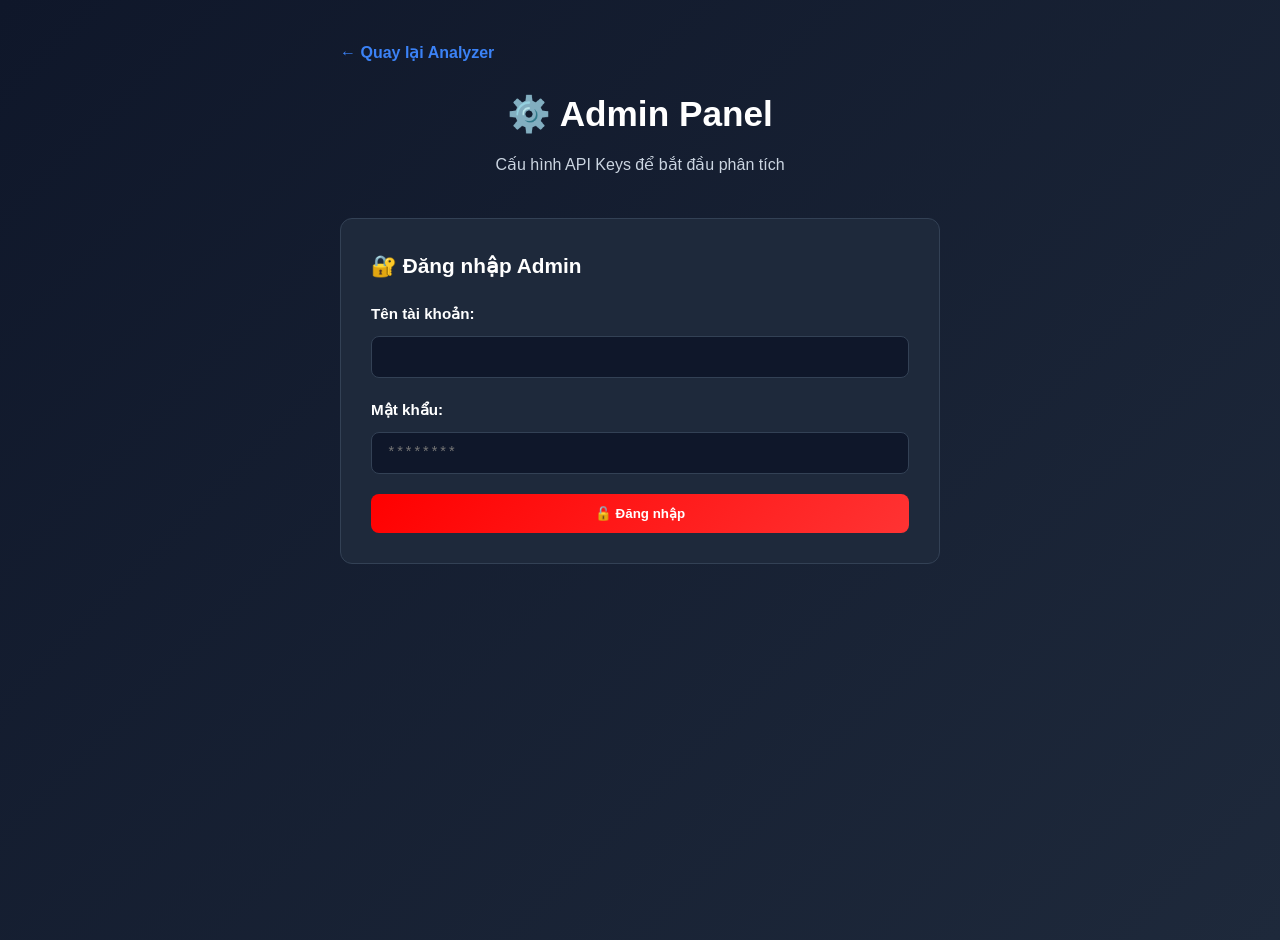
==== admin.html @ 12e97fdf "Add files via upload" ====
<!DOCTYPE html>
<html lang="vi">
<head>
    <meta charset="UTF-8">
    <meta name="viewport" content="width=device-width, initial-scale=1.0">
    <title>⚙️ Admin Panel - API Configuration</title>
    <link rel="stylesheet" href="styles.css">
    <style>
        .admin-page { min-height: 100vh; }
        .admin-container { max-width: 600px; margin: 40px auto; }
        .admin-header { text-align: center; margin-bottom: 40px; }
        .admin-header h1 { font-size: 2.2rem; margin-bottom: 10px; }
        .admin-section { 
            background: var(--primary-light);
            border: 1px solid var(--border-color);
            border-radius: 12px;
            padding: 30px;
            margin-bottom: 20px;
        }
        .admin-title { font-size: 1.3rem; font-weight: 700; margin-bottom: 20px; }
        .form-group {
            margin-bottom: 20px;
            display: flex;
            flex-direction: column;
            gap: 10px;
        }
        .form-label {
            font-weight: 600;
            color: var(--text-primary);
            font-size: 0.95rem;
        }
        .form-input {
            background: var(--primary-dark);
            border: 1px solid var(--border-color);
            border-radius: 8px;
            padding: 12px 15px;
            color: var(--text-primary);
            font-family: 'Monaco', monospace;
            font-size: 0.9rem;
            transition: all var(--transition);
        }
        .form-input:focus {
            outline: none;
            border-color: var(--yt-red);
            box-shadow: 0 0 0 3px rgba(255, 0, 0, 0.1);
        }
        .form-hint {
            font-size: 0.85rem;
            color: var(--text-muted);
            margin-top: 5px;
        }
        .form-link {
            color: #3b82f6;
            text-decoration: none;
        }
        .form-link:hover { text-decoration: underline; }
        
        .checkbox-group {
            display: flex;
            align-items: center;
            gap: 10px;
        }
        .checkbox-group input {
            width: 18px;
            height: 18px;
            cursor: pointer;
            accent-color: var(--yt-red);
        }
        .checkbox-group label {
            cursor: pointer;
            margin: 0;
        }

        .button-group {
            display: flex;
            gap: 10px;
            flex-wrap: wrap;
        }
        
        .btn-save {
            background: linear-gradient(135deg, var(--yt-red), #ff3333);
            color: white;
            padding: 12px 24px;
            border: none;
            border-radius: 8px;
            font-weight: 600;
            cursor: pointer;
            transition: all var(--transition);
            flex: 1;
            min-width: 120px;
        }
        .btn-save:hover {
            transform: translateY(-2px);
            box-shadow: 0 8px 16px rgba(255, 0, 0, 0.3);
        }

        .btn-test {
            background: var(--primary-dark);
            color: var(--text-primary);
            border: 1px solid var(--border-color);
            padding: 12px 24px;
            border-radius: 8px;
            font-weight: 600;
            cursor: pointer;
            transition: all var(--transition);
        }
        .btn-test:hover {
            border-color: var(--yt-red);
            color: var(--yt-red);
        }

        .status-message {
            padding: 12px 16px;
            border-radius: 8px;
            margin-bottom: 20px;
            display: none;
            align-items: center;
            gap: 10px;
        }
        .status-message.show { display: flex; }
        .status-message.success {
            background: rgba(16, 185, 129, 0.1);
            border: 1px solid var(--success-color);
            color: var(--success-color);
        }
        .status-message.error {
            background: rgba(239, 68, 68, 0.1);
            border: 1px solid #ef4444;
            color: #fca5a5;
        }

        .info-box {
            background: rgba(16, 185, 129, 0.1);
            border: 1px solid var(--success-color);
            border-radius: 8px;
            padding: 15px;
            margin-bottom: 20px;
            color: var(--text-secondary);
            font-size: 0.9rem;
            line-height: 1.6;
        }

        .back-link {
            display: inline-block;
            margin-bottom: 20px;
            color: #3b82f6;
            text-decoration: none;
            font-weight: 600;
        }
        .back-link:hover { text-decoration: underline; }

        .footer-text {
            text-align: center;
            color: var(--text-muted);
            font-size: 0.9rem;
            margin-top: 30px;
            padding-top: 20px;
            border-top: 1px solid var(--border-color);
        }
    </style>
</head>
<body class="admin-page">
    <div class="admin-container">
        <a href="index.html" class="back-link">← Quay lại Analyzer</a>

        <div class="admin-header">
            <h1>⚙️ Admin Panel</h1>
            <p style="color: var(--text-secondary);">Cấu hình API Keys để bắt đầu phân tích</p>
        </div>

        <!-- Status Message -->
        <div id="status-message" class="status-message"></div>

        <div id="login-container" class="admin-section">
            <div class="admin-title">🔐 Đăng nhập Admin</div>
            <div class="form-group">
                <label class="form-label">Tên tài khoản:</label>
                <input type="text" id="admin-username" class="form-input" placeholder="">
            </div>
            <div class="form-group">
                <label class="form-label">Mật khẩu:</label>
                <input type="password" id="admin-password" class="form-input" placeholder="********">
            </div>
            <div class="button-group">
                <button class="btn-save" onclick="handleLogin()">🔓 Đăng nhập</button>
            </div>
            <!-- <div class="form-hint" style="color: var(--text-muted); margin-top: 10px;">
                Tài khoản: <strong>admin</strong> • Mật khẩu: <strong>huuhails22082002</strong>
            </div> -->
        </div>

        <div id="admin-content" class="hidden">
        <!-- YouTube API Section -->
        <div class="admin-section">
            <div class="admin-title">▶ YouTube API</div>
            <div class="info-box">
                ✓ Cần YouTube Data API v3 từ Google Cloud Console<br>
                ✓ Hỗ trợ: Channel info, subscribers, videos, views
            </div>
            <div class="form-group">
                <label class="form-label">YouTube API Key:</label>
                <input type="password" id="yt-key" class="form-input" placeholder="AIzaSy...">
                <div class="form-hint">
                    Lấy từ: <a href="https://console.cloud.google.com" target="_blank" class="form-link">Google Cloud Console</a>
                </div>
            </div>
        </div>

        <!-- RapidAPI Section -->
        <div class="admin-section">
            <div class="admin-title">🔌 RapidAPI Key</div>
            <div class="info-box">
                ✓ Dùng cho TikTok và Instagram API<br>
                ✓ Hỗ trợ: User info, followers, videos, stats<br>
                ✓ Có free tier để test
            </div>
            <div class="form-group">
                <label class="form-label">RapidAPI Key:</label>
                <input type="password" id="rapidapi-key" class="form-input" placeholder="d2929a6eff...">
                <div class="form-hint">
                    Lấy từ: <a href="https://rapidapi.com" target="_blank" class="form-link">RapidAPI.com</a>
                </div>
            </div>

            <div class="form-group">
                <label class="form-label">RapidAPI Key (TikTok riêng):</label>
                <input type="password" id="rapidapi-tiktok-key" class="form-input" placeholder="d2929a6eff...">
                <div class="form-hint">Dùng riêng cho các endpoint TikTok (nếu khác)</div>
            </div>

            <div class="form-group">
                <label class="form-label">RapidAPI Key (Instagram riêng):</label>
                <input type="password" id="rapidapi-instagram-key" class="form-input" placeholder="d2929a6eff...">
                <div class="form-hint">Dùng riêng cho các endpoint Instagram (nếu khác)</div>
            </div>
        </div>

        <!-- Additional APIs Section -->
        <div class="admin-section">
            <div class="admin-title">🚀 API khác (Sắp cập nhật)</div>
            <div class="info-box">
                <strong>Twitch:</strong> Client ID + OAuth Token<br>
                <strong>Pinterest:</strong> Business Account + API Key<br>
                <strong>LinkedIn:</strong> Developer App + Access Token<br>
                <strong>Facebook:</strong> Graph API Token<br>
                <strong>Twitter/X:</strong> API Key + Bearers Token
            </div>
        </div>

        <!-- Settings Section -->
        <div class="admin-section">
            <div class="admin-title">⚙️ Cài đặt</div>
            <div class="form-group">
                <div class="checkbox-group">
                    <input type="checkbox" id="show-keys" class="checkbox-input">
                    <label for="show-keys">Hiển thị API Keys</label>
                </div>
            </div>
        </div>

        <!-- Actions -->
        <div class="admin-section">
            <div class="button-group">
                <button class="btn-save" onclick="saveConfig()">💾 Lưu cấu hình</button>
                <button class="btn-test" onclick="testAPIs()">🧪 Test API</button>
            </div>
        </div>

        <!-- Info -->
        <div class="info-box" style="margin-top: 30px;">
            <strong>💡 Thông tin:</strong><br>
            • API Keys được lưu cục bộ trong browser (localStorage)<br>
            • Không được gửi tới server hoặc chia sẻ<br>
            • Chỉ dùng cho authorization với các service<br>
            • Xóa: Mở DevTools (F12) → Console → localStorage.clear()
        </div>

        <div class="footer-text">
            © 2024 Social Media Analyzer • Secure Admin Panel
        </div>
        </div>
    </div>

    <script src="admin.js"></script>
</body>
</html>
---- styles.css ----
/* ============ ROOT & GENERAL ============ */
:root {
    --primary-dark: #0f172a;
    --primary-light: #1e293b;
    --text-primary: #ffffff;
    --text-secondary: #cbd5e1;
    --text-muted: #94a3b8;
    --border-color: #334155;
    --success-color: #10b981;
    --warning-color: #f59e0b;
    
    /* Platform Colors */
    --yt-red: #ff0000;
    --yt-red-light: #ffe0e0;
    --tiktok-black: #010101;
    --tiktok-pink: #ee1d52;
    --ig-purple: #833ab4;
    --ig-pink: #e1306c;
    --ig-light: #fdf0ff;
    --twitch-purple: #6441a5;
    --pinterest-red: #e60023;
    --linkedin-blue: #0a66c2;
    --facebook-blue: #1877f2;
    --twitter-black: #000000;
    
    --transition: 0.3s ease;
}

* {
    margin: 0;
    padding: 0;
    box-sizing: border-box;
}

html {
    scroll-behavior: smooth;
}

body {
    font-family: -apple-system, BlinkMacSystemFont, 'Segoe UI', 'Roboto', 'Oxygen', 'Ubuntu', 'Cantarell', sans-serif;
    background: linear-gradient(135deg, var(--primary-dark) 0%, var(--primary-light) 100%);
    color: var(--text-primary);
    line-height: 1.6;
    min-height: 100vh;
}

/* ============ CONTAINER ============ */
.container {
    max-width: 1200px;
    margin: 0 auto;
    padding: 0 20px;
}

/* ============ HEADER ============ */
.header {
    background: linear-gradient(135deg, rgba(255, 0, 0, 0.1) 0%, rgba(238, 29, 82, 0.1) 50%, rgba(131, 58, 180, 0.1) 100%);
    backdrop-filter: blur(10px);
    border-bottom: 1px solid var(--border-color);
    padding: 40px 20px;
    margin-bottom: 40px;
    border-radius: 16px;
    margin-top: 20px;
}

.header-content {
    text-align: center;
}

.logo {
    font-size: 2.5rem;
    font-weight: 700;
    margin-bottom: 10px;
    background: linear-gradient(135deg, #ff0000, #ee1d52, #833ab4);
    -webkit-background-clip: text;
    -webkit-text-fill-color: transparent;
    background-clip: text;
}

.subtitle {
    font-size: 1.1rem;
    color: var(--text-secondary);
    font-weight: 400;
}

/* ============ MAIN ============ */
.main {
    padding: 20px 0;
}

/* ============ INPUT SECTION ============ */
.input-section {
    background: var(--primary-light);
    border: 1px solid var(--border-color);
    border-radius: 12px;
    padding: 30px;
    margin-bottom: 30px;
    box-shadow: 0 8px 32px rgba(0, 0, 0, 0.2);
}

.input-container {
    display: flex;
    flex-direction: column;
    gap: 15px;
}

.input-label {
    display: block;
    font-size: 1.1rem;
    font-weight: 600;
    color: var(--text-primary);
    margin-bottom: 8px;
}

.links-input {
    background: var(--primary-dark);
    border: 2px solid var(--border-color);
    border-radius: 8px;
    padding: 15px;
    color: var(--text-primary);
    font-family: 'Monaco', 'Menlo', monospace;
    font-size: 0.95rem;
    resize: vertical;
    transition: all var(--transition);
}

.links-input:focus {
    outline: none;
    border-color: var(--yt-red);
    box-shadow: 0 0 0 3px rgba(255, 0, 0, 0.1);
}

.links-input::placeholder {
    color: var(--text-muted);
}

/* ============ BUTTONS ============ */
.input-actions {
    display: flex;
    gap: 12px;
    flex-wrap: wrap;
}

.btn {
    padding: 12px 24px;
    border: none;
    border-radius: 8px;
    font-size: 1rem;
    font-weight: 600;
    cursor: pointer;
    transition: all var(--transition);
    text-transform: none;
    font-family: inherit;
}

.btn-primary {
    background: linear-gradient(135deg, var(--yt-red), #ff3333);
    color: white;
    flex: 1;
    min-width: 150px;
}

.btn-primary:hover {
    transform: translateY(-2px);
    box-shadow: 0 8px 16px rgba(255, 0, 0, 0.3);
}

.btn-primary:active {
    transform: translateY(0);
}

.btn-secondary {
    background: var(--primary-dark);
    color: var(--text-primary);
    border: 1px solid var(--border-color);
}

.btn-secondary:hover {
    background: var(--border-color);
}

.btn-demo {
    background: linear-gradient(135deg, var(--ig-purple), var(--tiktok-pink));
    color: white;
}

.btn-demo:hover {
    transform: translateY(-2px);
    box-shadow: 0 8px 16px rgba(238, 29, 82, 0.3);
}

.btn-small {
    padding: 8px 16px;
    font-size: 0.9rem;
    min-width: auto;
}

/* ============ STATUS BAR ============ */
.status-bar {
    min-height: 40px;
    padding: 12px 16px;
    border-radius: 8px;
    margin-bottom: 20px;
    display: none;
    align-items: center;
    gap: 10px;
    font-weight: 500;
}

.status-bar.active {
    display: flex;
}

.status-bar.loading {
    background: rgba(59, 130, 246, 0.1);
    border: 1px solid var(--text-secondary);
    color: var(--text-secondary);
}

.status-bar.success {
    background: rgba(16, 185, 129, 0.1);
    border: 1px solid var(--success-color);
    color: var(--success-color);
}

.status-bar.error {
    background: rgba(239, 68, 68, 0.1);
    border: 1px solid #ef4444;
    color: #fca5a5;
}

/* ============ RESULTS SECTION ============ */
.results-section {
    margin-bottom: 40px;
}

.results-container {
    display: grid;
    gap: 20px;
}

.empty-state {
    text-align: center;
    padding: 60px 20px;
    color: var(--text-muted);
    font-size: 1.1rem;
}

/* ============ RESULT CARD ============ */
.result-card {
    background: var(--primary-light);
    border-radius: 12px;
    overflow: hidden;
    box-shadow: 0 8px 32px rgba(0, 0, 0, 0.2);
    animation: slideIn 0.5s ease forwards;
    border-left: 5px solid var(--border-color);
}

@keyframes slideIn {
    from {
        opacity: 0;
        transform: translateY(20px);
    }
    to {
        opacity: 1;
        transform: translateY(0);
    }
}

/* Platform-specific borders */
.result-card.youtube { border-left-color: var(--yt-red); }
.result-card.tiktok { border-left-color: var(--tiktok-pink); }
.result-card.instagram { border-left-color: var(--ig-pink); }
.result-card.twitch { border-left-color: var(--twitch-purple); }
.result-card.pinterest { border-left-color: var(--pinterest-red); }
.result-card.linkedin { border-left-color: var(--linkedin-blue); }
.result-card.facebook { border-left-color: var(--facebook-blue); }
.result-card.twitter { border-left-color: var(--twitter-black); }

/* ============ CARD HEADER ============ */
.card-header {
    padding: 20px;
    border-bottom: 1px solid var(--border-color);
    display: flex;
    justify-content: space-between;
    align-items: center;
    flex-wrap: wrap;
    gap: 15px;
}

.card-header.youtube { background: rgba(255, 0, 0, 0.05); }
.card-header.tiktok { background: rgba(238, 29, 82, 0.05); }
.card-header.instagram { background: rgba(131, 58, 180, 0.05); }
.card-header.twitch { background: rgba(100, 65, 165, 0.05); }
.card-header.pinterest { background: rgba(230, 0, 35, 0.05); }
.card-header.linkedin { background: rgba(10, 102, 194, 0.05); }
.card-header.facebook { background: rgba(24, 119, 242, 0.05); }
.card-header.twitter { background: rgba(0, 0, 0, 0.05); }

.channel-info {
    display: flex;
    align-items: center;
    gap: 15px;
    flex: 1;
    min-width: 200px;
}

.platform-badge {
    display: inline-block;
    padding: 8px 16px;
    border-radius: 20px;
    font-size: 0.9rem;
    font-weight: 600;
    white-space: nowrap;
}

.platform-badge.youtube { background: rgba(255, 0, 0, 0.2); color: var(--yt-red); }
.platform-badge.tiktok { background: rgba(238, 29, 82, 0.2); color: var(--tiktok-pink); }
.platform-badge.instagram { background: rgba(131, 58, 180, 0.2); color: var(--ig-pink); }
.platform-badge.twitch { background: rgba(100, 65, 165, 0.2); color: var(--twitch-purple); }

.channel-details {
    flex: 1;
}

.channel-name {
    font-size: 1.3rem;
    font-weight: 700;
    margin-bottom: 5px;
}

.channel-handle {
    color: var(--text-muted);
    font-size: 0.95rem;
}

.channel-link {
    color: #3b82f6;
    text-decoration: none;
    margin-left: 10px;
    transition: color var(--transition);
}

.channel-link:hover {
    color: #60a5fa;
    text-decoration: underline;
}

/* ============ STATS GRID ============ */
.stats-grid {
    display: grid;
    grid-template-columns: repeat(auto-fit, minmax(120px, 1fr));
    gap: 1px;
    padding: 20px;
    background: var(--border-color);
    border-radius: 0 0 12px 12px;
}

.stat-item {
    background: var(--primary-light);
    padding: 15px;
    text-align: center;
}

.stat-label {
    color: var(--text-muted);
    font-size: 0.85rem;
    text-transform: uppercase;
    letter-spacing: 0.5px;
    margin-bottom: 8px;
}

.stat-value {
    font-size: 1.5rem;
    font-weight: 700;
    color: var(--text-primary);
}

/* ============ VIDEOS TABLE ============ */
.videos-section {
    padding: 20px;
    border-top: 1px solid var(--border-color);
}

.videos-title {
    font-size: 1.1rem;
    font-weight: 600;
    margin-bottom: 15px;
}

.videos-table {
    width: 100%;
    border-collapse: collapse;
    font-size: 0.9rem;
}

.videos-table th {
    background: var(--primary-dark);
    color: var(--text-primary);
    padding: 12px;
    text-align: left;
    font-weight: 600;
    border-bottom: 2px solid var(--border-color);
}

.videos-table td {
    padding: 12px;
    border-bottom: 1px solid var(--border-color);
}

.videos-table tr:hover {
    background: rgba(255, 255, 255, 0.02);
}

.video-title {
    color: var(--text-primary);
    word-break: break-word;
}

.video-link {
    color: #3b82f6;
    text-decoration: none;
    transition: color var(--transition);
}

.video-link:hover {
    color: #60a5fa;
}

.stat-value.number {
    color: #3b82f6;
    font-family: 'Monaco', monospace;
}

/* ============ PLATFORMS SECTION ============ */
.platforms-section {
    margin: 60px 0 40px;
}

.section-title {
    font-size: 1.8rem;
    font-weight: 700;
    margin-bottom: 30px;
    padding-bottom: 15px;
    border-bottom: 2px solid var(--border-color);
}

.platforms-grid {
    display: grid;
    grid-template-columns: repeat(auto-fit, minmax(180px, 1fr));
    gap: 20px;
}

.platform-card {
    background: var(--primary-light);
    border: 2px solid var(--border-color);
    border-radius: 12px;
    padding: 25px;
    text-align: center;
    transition: all var(--transition);
    cursor: pointer;
}

.platform-card:hover {
    transform: translateY(-8px);
    border-color: currentColor;
}

.platform-icon {
    font-size: 3rem;
    margin-bottom: 15px;
}

.platform-card h3 {
    font-size: 1.2rem;
    font-weight: 700;
    margin-bottom: 10px;
}

.platform-card small {
    color: var(--text-muted);
    display: block;
    font-size: 0.85rem;
}

.status-active {
    color: var(--success-color);
    font-weight: 600;
    margin: 8px 0;
}

.status-pending {
    color: var(--warning-color);
    font-weight: 600;
    margin: 8px 0;
}

/* Platform-specific styles */
.platform-youtube { border-color: var(--yt-red); }
.platform-youtube:hover { border-color: var(--yt-red); color: var(--yt-red); }

.platform-tiktok { border-color: var(--tiktok-pink); }
.platform-tiktok:hover { border-color: var(--tiktok-pink); color: var(--tiktok-pink); }

.platform-instagram { border-color: var(--ig-pink); }
.platform-instagram:hover { border-color: var(--ig-pink); color: var(--ig-pink); }

.platform-twitch { border-color: var(--twitch-purple); }
.platform-twitch:hover { border-color: var(--twitch-purple); color: var(--twitch-purple); }

.platform-pinterest { border-color: var(--pinterest-red); }
.platform-pinterest:hover { border-color: var(--pinterest-red); color: var(--pinterest-red); }

.platform-linkedin { border-color: var(--linkedin-blue); }
.platform-linkedin:hover { border-color: var(--linkedin-blue); color: var(--linkedin-blue); }

.platform-facebook { border-color: var(--facebook-blue); }
.platform-facebook:hover { border-color: var(--facebook-blue); color: var(--facebook-blue); }

.platform-twitter { border-color: var(--twitter-black); }
.platform-twitter:hover { border-color: var(--twitter-black); color: var(--twitter-black); }

/* ============ ADMIN NOTICE ============ */
.admin-notice {
    background: rgba(16, 185, 129, 0.1);
    border: 1px solid var(--success-color);
    border-radius: 8px;
    padding: 12px 16px;
    margin-bottom: 20px;
    display: flex;
    align-items: center;
    gap: 10px;
    font-size: 0.95rem;
    color: var(--text-primary);
}

.admin-link {
    color: var(--success-color);
    text-decoration: none;
    font-weight: 600;
    transition: color var(--transition);
}

.admin-link:hover {
    color: #34d399;
    text-decoration: underline;
}

/* ============ HISTORY SECTION ============ */
.history-section {
    margin: 40px 0;
}

.history-header {
    display: flex;
    justify-content: space-between;
    align-items: center;
    margin-bottom: 20px;
    flex-wrap: wrap;
    gap: 10px;
}

.history-container {
    display: flex;
    flex-direction: column;
    gap: 12px;
}

.history-empty {
    text-align: center;
    color: var(--text-muted);
    padding: 30px;
}

.history-item {
    background: var(--primary-light);
    border: 1px solid var(--border-color);
    border-radius: 8px;
    padding: 15px;
    display: flex;
    justify-content: space-between;
    align-items: flex-start;
    gap: 15px;
    transition: all var(--transition);
}

.history-item:hover {
    border-color: var(--yt-red);
    background: rgba(255, 0, 0, 0.02);
}

.history-info {
    flex: 1;
    display: flex;
    flex-direction: column;
    gap: 8px;
}

.history-time {
    font-weight: 600;
    color: var(--text-primary);
    font-size: 0.95rem;
}

.history-stats {
    color: var(--text-secondary);
    font-size: 0.9rem;
}

.history-results {
    display: flex;
    flex-wrap: wrap;
    gap: 8px;
    margin-top: 8px;
}

.history-tag {
    display: inline-block;
    padding: 4px 10px;
    border-radius: 12px;
    font-size: 0.8rem;
    font-weight: 500;
    background: var(--primary-dark);
    color: var(--text-secondary);
}

.history-tag.youtube { 
    background: rgba(255, 0, 0, 0.15); 
    color: var(--yt-red);
}

.history-tag.tiktok { 
    background: rgba(238, 29, 82, 0.15); 
    color: var(--tiktok-pink);
}

.history-tag.instagram { 
    background: rgba(131, 58, 180, 0.15); 
    color: var(--ig-pink);
}

.hidden {
    display: none !important;
}

.visible {
    display: block !important;
}

.history-delete-btn {
    background: transparent;
    border: 1px solid var(--border-color);
    color: var(--text-muted);
    width: 28px;
    height: 28px;
    border-radius: 4px;
    cursor: pointer;
    transition: all var(--transition);
    font-size: 1rem;
    display: flex;
    align-items: center;
    justify-content: center;
}

.history-delete-btn:hover {
    background: rgba(239, 68, 68, 0.1);
    border-color: #ef4444;
    color: #fca5a5;
}

.btn-danger {
    background: rgba(239, 68, 68, 0.1);
    color: #fca5a5;
    border: 1px solid #ef4444;
}

.btn-danger:hover {
    background: rgba(239, 68, 68, 0.2);
}

/* ============ FOOTER ============ */
.footer {
    text-align: center;
    padding: 30px 20px;
    color: var(--text-muted);
    border-top: 1px solid var(--border-color);
    margin-top: 60px;
}

/* ============ RESPONSIVE ============ */
@media (max-width: 768px) {
    .logo {
        font-size: 2rem;
    }

    .header {
        padding: 30px 15px;
        margin-bottom: 25px;
    }

    .input-actions {
        flex-direction: column;
    }

    .btn-primary {
        flex: none;
    }

    .card-header {
        flex-direction: column;
        align-items: flex-start;
    }

    .channel-info {
        width: 100%;
    }

    .stats-grid {
        grid-template-columns: repeat(2, 1fr);
    }

    .videos-table {
        font-size: 0.8rem;
    }

    .videos-table th,
    .videos-table td {
        padding: 8px;
    }

    .platforms-grid {
        grid-template-columns: repeat(auto-fit, minmax(150px, 1fr));
    }

    .config-container {
        grid-template-columns: 1fr;
    }

    .section-title {
        font-size: 1.5rem;
    }
}

/* ============ LOADER ============ */
.loader {
    display: inline-block;
    width: 16px;
    height: 16px;
    border: 2px solid var(--border-color);
    border-radius: 50%;
    border-top-color: var(--yt-red);
    animation: spin 0.8s linear infinite;
}

@keyframes spin {
    to { transform: rotate(360deg); }
}

/* ============ HIDE/SHOW ============ */
.hidden {
    display: none !important;
}

.visible {
    display: block !important;
}
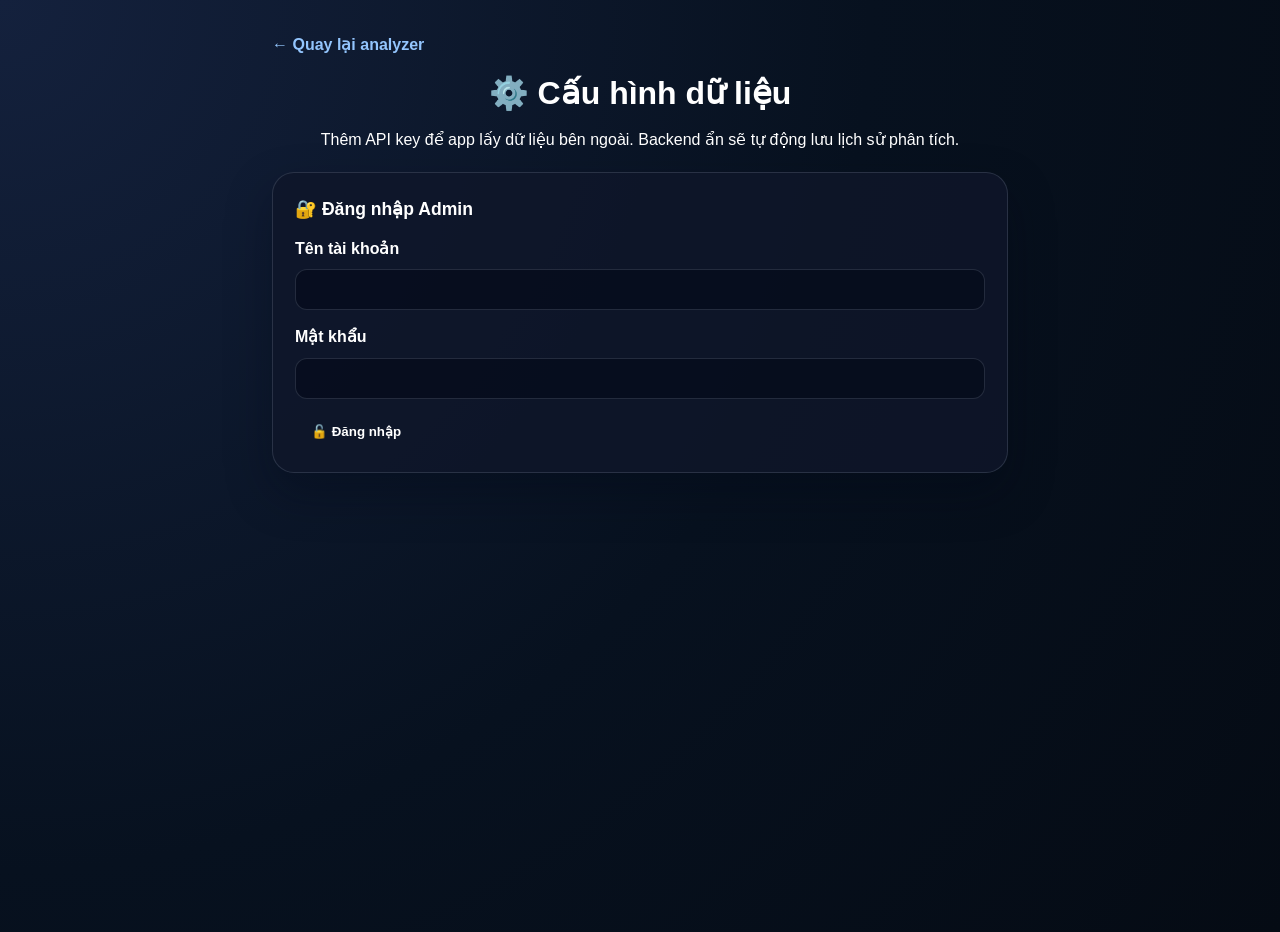
==== commit 12f2eddf: "Update admin.html" ====
--- a/admin.html
+++ b/admin.html
@@ -3,281 +3,115 @@
 <head>
     <meta charset="UTF-8">
     <meta name="viewport" content="width=device-width, initial-scale=1.0">
-    <title>⚙️ Admin Panel - API Configuration</title>
+    <title>Admin Panel - Social Intelligence Hub</title>
     <link rel="stylesheet" href="styles.css">
     <style>
+        body { background: radial-gradient(circle at top left, #14213d 0%, #07111f 55%, #050b14 100%); }
         .admin-page { min-height: 100vh; }
-        .admin-container { max-width: 600px; margin: 40px auto; }
-        .admin-header { text-align: center; margin-bottom: 40px; }
-        .admin-header h1 { font-size: 2.2rem; margin-bottom: 10px; }
-        .admin-section { 
-            background: var(--primary-light);
-            border: 1px solid var(--border-color);
-            border-radius: 12px;
-            padding: 30px;
-            margin-bottom: 20px;
-        }
-        .admin-title { font-size: 1.3rem; font-weight: 700; margin-bottom: 20px; }
-        .form-group {
-            margin-bottom: 20px;
-            display: flex;
-            flex-direction: column;
-            gap: 10px;
-        }
-        .form-label {
-            font-weight: 600;
-            color: var(--text-primary);
-            font-size: 0.95rem;
-        }
-        .form-input {
-            background: var(--primary-dark);
-            border: 1px solid var(--border-color);
-            border-radius: 8px;
-            padding: 12px 15px;
-            color: var(--text-primary);
-            font-family: 'Monaco', monospace;
-            font-size: 0.9rem;
-            transition: all var(--transition);
-        }
-        .form-input:focus {
-            outline: none;
-            border-color: var(--yt-red);
-            box-shadow: 0 0 0 3px rgba(255, 0, 0, 0.1);
-        }
-        .form-hint {
-            font-size: 0.85rem;
-            color: var(--text-muted);
-            margin-top: 5px;
-        }
-        .form-link {
-            color: #3b82f6;
-            text-decoration: none;
-        }
+        .admin-container { max-width: 760px; margin: 32px auto; padding: 0 12px 36px; }
+        .admin-card { background: rgba(15, 23, 42, 0.82); border: 1px solid rgba(148, 163, 184, 0.2); border-radius: 22px; padding: 22px; margin-bottom: 16px; box-shadow: 0 20px 45px rgba(2, 8, 23, 0.35); }
+        .admin-header { text-align: center; margin-bottom: 20px; }
+        .admin-header h1 { font-size: 2rem; margin-bottom: 8px; }
+        .admin-title { font-size: 1.1rem; font-weight: 700; margin-bottom: 12px; }
+        .form-group { margin-bottom: 14px; display: flex; flex-direction: column; gap: 8px; }
+        .form-label { font-weight: 600; color: var(--text); }
+        .form-input { background: rgba(2, 8, 23, 0.55); border: 1px solid rgba(148, 163, 184, 0.2); border-radius: 12px; padding: 12px 14px; color: var(--text); font-family: Consolas, monospace; }
+        .form-input:focus { outline: 2px solid rgba(96, 165, 250, 0.28); border-color: rgba(96, 165, 250, 0.45); }
+        .form-hint { color: var(--muted); font-size: 0.9rem; }
+        .form-link { color: #93c5fd; text-decoration: none; }
         .form-link:hover { text-decoration: underline; }
-        
-        .checkbox-group {
-            display: flex;
-            align-items: center;
-            gap: 10px;
-        }
-        .checkbox-group input {
-            width: 18px;
-            height: 18px;
-            cursor: pointer;
-            accent-color: var(--yt-red);
-        }
-        .checkbox-group label {
-            cursor: pointer;
-            margin: 0;
-        }
-
-        .button-group {
-            display: flex;
-            gap: 10px;
-            flex-wrap: wrap;
-        }
-        
-        .btn-save {
-            background: linear-gradient(135deg, var(--yt-red), #ff3333);
-            color: white;
-            padding: 12px 24px;
-            border: none;
-            border-radius: 8px;
-            font-weight: 600;
-            cursor: pointer;
-            transition: all var(--transition);
-            flex: 1;
-            min-width: 120px;
-        }
-        .btn-save:hover {
-            transform: translateY(-2px);
-            box-shadow: 0 8px 16px rgba(255, 0, 0, 0.3);
-        }
-
-        .btn-test {
-            background: var(--primary-dark);
-            color: var(--text-primary);
-            border: 1px solid var(--border-color);
-            padding: 12px 24px;
-            border-radius: 8px;
-            font-weight: 600;
-            cursor: pointer;
-            transition: all var(--transition);
-        }
-        .btn-test:hover {
-            border-color: var(--yt-red);
-            color: var(--yt-red);
-        }
-
-        .status-message {
-            padding: 12px 16px;
-            border-radius: 8px;
-            margin-bottom: 20px;
-            display: none;
-            align-items: center;
-            gap: 10px;
-        }
+        .checkbox-group { display: flex; align-items: center; gap: 10px; }
+        .checkbox-group input { width: 16px; height: 16px; accent-color: var(--accent); }
+        .button-group { display: flex; gap: 10px; flex-wrap: wrap; }
+        .btn-save { color: white; background: linear-gradient(135deg, var(--accent), var(--accent-2)); border: none; border-radius: 999px; padding: 11px 16px; cursor: pointer; font-weight: 700; }
+        .btn-test { color: var(--text); background: rgba(148, 163, 184, 0.12); border: 1px solid rgba(148, 163, 184, 0.2); border-radius: 999px; padding: 11px 16px; cursor: pointer; font-weight: 700; }
+        .status-message { padding: 12px 14px; border-radius: 14px; margin-bottom: 14px; display: none; align-items: center; gap: 10px; }
         .status-message.show { display: flex; }
-        .status-message.success {
-            background: rgba(16, 185, 129, 0.1);
-            border: 1px solid var(--success-color);
-            color: var(--success-color);
-        }
-        .status-message.error {
-            background: rgba(239, 68, 68, 0.1);
-            border: 1px solid #ef4444;
-            color: #fca5a5;
-        }
-
-        .info-box {
-            background: rgba(16, 185, 129, 0.1);
-            border: 1px solid var(--success-color);
-            border-radius: 8px;
-            padding: 15px;
-            margin-bottom: 20px;
-            color: var(--text-secondary);
-            font-size: 0.9rem;
-            line-height: 1.6;
-        }
-
-        .back-link {
-            display: inline-block;
-            margin-bottom: 20px;
-            color: #3b82f6;
-            text-decoration: none;
-            font-weight: 600;
-        }
+        .status-message.success { background: rgba(52, 211, 153, 0.16); color: #bbf7d0; border: 1px solid rgba(52, 211, 153, 0.28); }
+        .status-message.error { background: rgba(248, 113, 113, 0.16); color: #fecaca; border: 1px solid rgba(248, 113, 113, 0.28); }
+        .info-box { background: rgba(96, 165, 250, 0.1); border: 1px solid rgba(96, 165, 250, 0.2); border-radius: 14px; padding: 12px 14px; color: var(--muted); margin-bottom: 14px; }
+        .back-link { color: #93c5fd; text-decoration: none; font-weight: 700; display: inline-block; margin-bottom: 10px; }
         .back-link:hover { text-decoration: underline; }
-
-        .footer-text {
-            text-align: center;
-            color: var(--text-muted);
-            font-size: 0.9rem;
-            margin-top: 30px;
-            padding-top: 20px;
-            border-top: 1px solid var(--border-color);
-        }
+        .footer-text { text-align: center; color: var(--muted); font-size: 0.9rem; margin-top: 12px; }
     </style>
 </head>
 <body class="admin-page">
     <div class="admin-container">
-        <a href="index.html" class="back-link">← Quay lại Analyzer</a>
-
+        <a href="index.html" class="back-link">← Quay lại analyzer</a>
         <div class="admin-header">
-            <h1>⚙️ Admin Panel</h1>
-            <p style="color: var(--text-secondary);">Cấu hình API Keys để bắt đầu phân tích</p>
+            <h1>⚙️ Cấu hình dữ liệu</h1>
+            <p style="color: var(--muted);">Thêm API key để app lấy dữ liệu bên ngoài. Backend ẩn sẽ tự động lưu lịch sử phân tích.</p>
         </div>
 
-        <!-- Status Message -->
         <div id="status-message" class="status-message"></div>
 
-        <div id="login-container" class="admin-section">
+        <div id="login-container" class="admin-card">
             <div class="admin-title">🔐 Đăng nhập Admin</div>
             <div class="form-group">
-                <label class="form-label">Tên tài khoản:</label>
-                <input type="text" id="admin-username" class="form-input" placeholder="">
+                <label class="form-label">Tên tài khoản</label>
+                <input type="text" id="admin-username" class="form-input">
             </div>
             <div class="form-group">
-                <label class="form-label">Mật khẩu:</label>
-                <input type="password" id="admin-password" class="form-input" placeholder="********">
+                <label class="form-label">Mật khẩu</label>
+                <input type="password" id="admin-password" class="form-input">
             </div>
             <div class="button-group">
                 <button class="btn-save" onclick="handleLogin()">🔓 Đăng nhập</button>
             </div>
-            <!-- <div class="form-hint" style="color: var(--text-muted); margin-top: 10px;">
-                Tài khoản: <strong>admin</strong> • Mật khẩu: <strong>huuhails22082002</strong>
-            </div> -->
         </div>
 
         <div id="admin-content" class="hidden">
-        <!-- YouTube API Section -->
-        <div class="admin-section">
-            <div class="admin-title">▶ YouTube API</div>
-            <div class="info-box">
-                ✓ Cần YouTube Data API v3 từ Google Cloud Console<br>
-                ✓ Hỗ trợ: Channel info, subscribers, videos, views
-            </div>
-            <div class="form-group">
-                <label class="form-label">YouTube API Key:</label>
-                <input type="password" id="yt-key" class="form-input" placeholder="AIzaSy...">
-                <div class="form-hint">
-                    Lấy từ: <a href="https://console.cloud.google.com" target="_blank" class="form-link">Google Cloud Console</a>
-                </div>
-            </div>
-        </div>
-
-        <!-- RapidAPI Section -->
-        <div class="admin-section">
-            <div class="admin-title">🔌 RapidAPI Key</div>
-            <div class="info-box">
-                ✓ Dùng cho TikTok và Instagram API<br>
-                ✓ Hỗ trợ: User info, followers, videos, stats<br>
-                ✓ Có free tier để test
-            </div>
-            <div class="form-group">
-                <label class="form-label">RapidAPI Key:</label>
-                <input type="password" id="rapidapi-key" class="form-input" placeholder="d2929a6eff...">
-                <div class="form-hint">
-                    Lấy từ: <a href="https://rapidapi.com" target="_blank" class="form-link">RapidAPI.com</a>
+            <div class="admin-card">
+                <div class="admin-title">▶ YouTube API</div>
+                <div class="info-box">Bạn có thể dùng mock data ngay mà không cần key. Nếu có key, dữ liệu sẽ lấy từ API thật.</div>
+                <div class="form-group">
+                    <label class="form-label">YouTube API Key</label>
+                    <input type="password" id="yt-key" class="form-input" placeholder="AIzaSy...">
+                    <div class="form-hint">Lấy từ Google Cloud Console → YouTube Data API v3</div>
                 </div>
             </div>
 
-            <div class="form-group">
-                <label class="form-label">RapidAPI Key (TikTok riêng):</label>
-                <input type="password" id="rapidapi-tiktok-key" class="form-input" placeholder="d2929a6eff...">
-                <div class="form-hint">Dùng riêng cho các endpoint TikTok (nếu khác)</div>
+            <div class="admin-card">
+                <div class="admin-title">🔌 RapidAPI</div>
+                <div class="form-group">
+                    <label class="form-label">RapidAPI Key chung</label>
+                    <input type="password" id="rapidapi-key" class="form-input" placeholder="d2929a6eff...">
+                </div>
+                <div class="form-group">
+                    <label class="form-label">RapidAPI Key TikTok</label>
+                    <input type="password" id="rapidapi-tiktok-key" class="form-input">
+                </div>
+                <div class="form-group">
+                    <label class="form-label">RapidAPI Key Instagram</label>
+                    <input type="password" id="rapidapi-instagram-key" class="form-input">
+                </div>
             </div>
 
-            <div class="form-group">
-                <label class="form-label">RapidAPI Key (Instagram riêng):</label>
-                <input type="password" id="rapidapi-instagram-key" class="form-input" placeholder="d2929a6eff...">
-                <div class="form-hint">Dùng riêng cho các endpoint Instagram (nếu khác)</div>
-            </div>
-        </div>
-
-        <!-- Additional APIs Section -->
-        <div class="admin-section">
-            <div class="admin-title">🚀 API khác (Sắp cập nhật)</div>
-            <div class="info-box">
-                <strong>Twitch:</strong> Client ID + OAuth Token<br>
-                <strong>Pinterest:</strong> Business Account + API Key<br>
-                <strong>LinkedIn:</strong> Developer App + Access Token<br>
-                <strong>Facebook:</strong> Graph API Token<br>
-                <strong>Twitter/X:</strong> API Key + Bearers Token
-            </div>
-        </div>
-
-        <!-- Settings Section -->
-        <div class="admin-section">
-            <div class="admin-title">⚙️ Cài đặt</div>
-            <div class="form-group">
-                <div class="checkbox-group">
-                    <input type="checkbox" id="show-keys" class="checkbox-input">
-                    <label for="show-keys">Hiển thị API Keys</label>
+            <div class="admin-card">
+                <div class="admin-title">⚙️ Cài đặt</div>
+                <div class="form-group">
+                    <div class="checkbox-group">
+                        <input type="checkbox" id="show-keys" class="checkbox-input">
+                        <label for="show-keys">Hiển thị key trên màn hình</label>
+                    </div>
                 </div>
             </div>
-        </div>
 
-        <!-- Actions -->
-        <div class="admin-section">
-            <div class="button-group">
-                <button class="btn-save" onclick="saveConfig()">💾 Lưu cấu hình</button>
-                <button class="btn-test" onclick="testAPIs()">🧪 Test API</button>
+            <div class="admin-card">
+                <div class="button-group">
+                    <button class="btn-save" onclick="saveConfig()">💾 Lưu cấu hình</button>
+                    <button class="btn-test" onclick="testAPIs()">🧪 Test API</button>
+                </div>
             </div>
-        </div>
 
-        <!-- Info -->
-        <div class="info-box" style="margin-top: 30px;">
-            <strong>💡 Thông tin:</strong><br>
-            • API Keys được lưu cục bộ trong browser (localStorage)<br>
-            • Không được gửi tới server hoặc chia sẻ<br>
-            • Chỉ dùng cho authorization với các service<br>
-            • Xóa: Mở DevTools (F12) → Console → localStorage.clear()
-        </div>
-
-        <div class="footer-text">
-            © 2024 Social Media Analyzer • Secure Admin Panel
-        </div>
+            <div class="info-box">
+                <strong>💡 Ghi chú:</strong><br>
+                • Dữ liệu luôn được lưu trong localStorage để xem lại nhanh.<br>
+                • Ứng dụng có backend ẩn để lưu lịch sử phân tích tự động.<br>
+                • Bảng backend nên có các cột: <code>id</code>, <code>link_video</code>, <code>kênh</code>, <code>views</code>, <code>likes</code>, <code>comments</code>, <code>created_at</code>.<br>
+                • Nếu chưa có backend, có thể dùng endpoint tùy chỉnh để nhận payload JSON.
+            </div>
+            <div class="footer-text">© 2026 Social Intelligence Hub • Admin Panel</div>
         </div>
     </div>
 
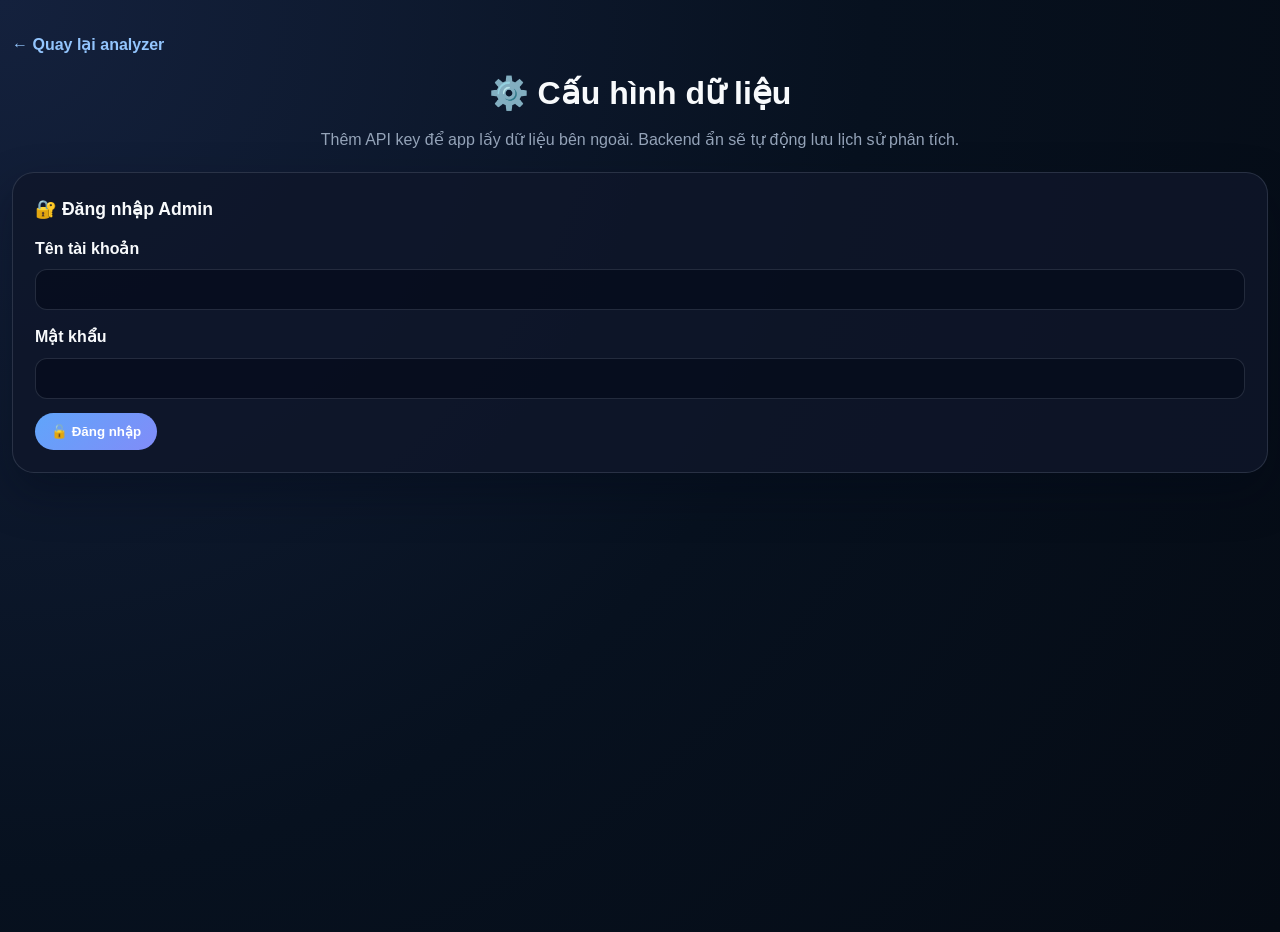
==== commit e4fb95fa: "Adjust admin container width and add saved data section Updated admin container width and added a ne" ====
--- a/admin.html
+++ b/admin.html
@@ -8,8 +8,9 @@
     <style>
         body { background: radial-gradient(circle at top left, #14213d 0%, #07111f 55%, #050b14 100%); }
         .admin-page { min-height: 100vh; }
-        .admin-container { max-width: 760px; margin: 32px auto; padding: 0 12px 36px; }
+        .admin-container { max-width: 1280px; margin: 32px auto; padding: 0 12px 36px; }
         .admin-card { background: rgba(15, 23, 42, 0.82); border: 1px solid rgba(148, 163, 184, 0.2); border-radius: 22px; padding: 22px; margin-bottom: 16px; box-shadow: 0 20px 45px rgba(2, 8, 23, 0.35); }
+        .admin-card--wide { max-width: 100%; width: 100%; }
         .admin-header { text-align: center; margin-bottom: 20px; }
         .admin-header h1 { font-size: 2rem; margin-bottom: 8px; }
         .admin-title { font-size: 1.1rem; font-weight: 700; margin-bottom: 12px; }
@@ -104,6 +105,30 @@
                 </div>
             </div>
 
+            <div class="admin-card admin-card--wide">
+                <div class="admin-title">📊 Dữ liệu đã lưu</div>
+                <div class="table-toolbar">
+                    <input type="text" id="channel-filter" class="form-input" placeholder="Lọc theo tên kênh...">
+                    <button class="btn-test" onclick="loadSavedData()">🔄 Tải lại</button>
+                </div>
+                <div id="saved-data-status" class="table-status">Đang tải dữ liệu...</div>
+                <div class="table-wrapper">
+                    <table class="data-table">
+                        <thead>
+                            <tr>
+                                <th>Kênh</th>
+                                <th>Link</th>
+                                <th>Views</th>
+                                <th>Likes</th>
+                                <th>Comments</th>
+                                <th>Thời gian</th>
+                            </tr>
+                        </thead>
+                        <tbody id="saved-data-body"></tbody>
+                    </table>
+                </div>
+            </div>
+
             <div class="info-box">
                 <strong>💡 Ghi chú:</strong><br>
                 • Dữ liệu luôn được lưu trong localStorage để xem lại nhanh.<br>
--- a/styles.css
+++ b/styles.css
@@ -1,765 +1,260 @@
-/* ============ ROOT & GENERAL ============ */
 :root {
-    --primary-dark: #0f172a;
-    --primary-light: #1e293b;
-    --text-primary: #ffffff;
-    --text-secondary: #cbd5e1;
-    --text-muted: #94a3b8;
-    --border-color: #334155;
-    --success-color: #10b981;
-    --warning-color: #f59e0b;
-    
-    /* Platform Colors */
-    --yt-red: #ff0000;
-    --yt-red-light: #ffe0e0;
-    --tiktok-black: #010101;
-    --tiktok-pink: #ee1d52;
-    --ig-purple: #833ab4;
-    --ig-pink: #e1306c;
-    --ig-light: #fdf0ff;
-    --twitch-purple: #6441a5;
-    --pinterest-red: #e60023;
-    --linkedin-blue: #0a66c2;
-    --facebook-blue: #1877f2;
-    --twitter-black: #000000;
-    
-    --transition: 0.3s ease;
-}
-
-* {
-    margin: 0;
-    padding: 0;
-    box-sizing: border-box;
-}
-
-html {
-    scroll-behavior: smooth;
-}
-
+    --bg: #07111f;
+    --panel: #0f172a;
+    --panel-2: #111c31;
+    --border: rgba(148, 163, 184, 0.2);
+    --text: #f8fafc;
+    --muted: #94a3b8;
+    --accent: #60a5fa;
+    --accent-2: #818cf8;
+    --success: #34d399;
+    --warning: #fbbf24;
+    --danger: #f87171;
+    --yt-red: #ff4d4f;
+    --tiktok-pink: #ec4899;
+    --ig-pink: #f43f5e;
+    --twitch-purple: #8b5cf6;
+    --transition: 0.25s ease;
+}
+
+* { box-sizing: border-box; margin: 0; padding: 0; }
+html { scroll-behavior: smooth; }
 body {
-    font-family: -apple-system, BlinkMacSystemFont, 'Segoe UI', 'Roboto', 'Oxygen', 'Ubuntu', 'Cantarell', sans-serif;
-    background: linear-gradient(135deg, var(--primary-dark) 0%, var(--primary-light) 100%);
-    color: var(--text-primary);
+    font-family: Inter, "Segoe UI", Roboto, Arial, sans-serif;
+    background: radial-gradient(circle at top left, #14213d 0%, var(--bg) 55%, #050b14 100%);
+    color: var(--text);
     line-height: 1.6;
     min-height: 100vh;
 }
 
-/* ============ CONTAINER ============ */
+a { color: inherit; }
 .container {
-    max-width: 1200px;
+    max-width: 1240px;
     margin: 0 auto;
-    padding: 0 20px;
-}
-
-/* ============ HEADER ============ */
-.header {
-    background: linear-gradient(135deg, rgba(255, 0, 0, 0.1) 0%, rgba(238, 29, 82, 0.1) 50%, rgba(131, 58, 180, 0.1) 100%);
-    backdrop-filter: blur(10px);
-    border-bottom: 1px solid var(--border-color);
-    padding: 40px 20px;
-    margin-bottom: 40px;
+    padding: 24px 20px 40px;
+}
+
+.hero-panel,
+.panel,
+.modal-content {
+    background: rgba(15, 23, 42, 0.82);
+    backdrop-filter: blur(16px);
+    border: 1px solid var(--border);
+    box-shadow: 0 20px 45px rgba(2, 8, 23, 0.35);
+}
+
+.hero-panel {
+    border-radius: 24px;
+    padding: 28px;
+    margin-bottom: 18px;
+}
+
+.hero-content {
+    display: grid;
+    grid-template-columns: 1.3fr 0.7fr;
+    gap: 24px;
+    align-items: center;
+}
+
+.eyebrow {
+    display: inline-block;
+    font-size: 0.76rem;
+    letter-spacing: 0.22em;
+    text-transform: uppercase;
+    color: #93c5fd;
+    margin-bottom: 8px;
+    font-weight: 700;
+}
+
+.hero-text h1 {
+    font-size: clamp(1.7rem, 3vw, 2.5rem);
+    margin-bottom: 10px;
+    line-height: 1.2;
+}
+
+.hero-text p {
+    color: var(--muted);
+    max-width: 700px;
+}
+
+.hero-actions,
+.input-actions,
+.history-actions {
+    display: flex;
+    flex-wrap: wrap;
+    gap: 10px;
+    margin-top: 16px;
+}
+
+.btn {
+    border: none;
+    border-radius: 999px;
+    padding: 11px 18px;
+    font-size: 0.95rem;
+    font-weight: 600;
+    cursor: pointer;
+    transition: transform var(--transition), box-shadow var(--transition), background var(--transition);
+}
+
+.btn:hover { transform: translateY(-2px); }
+.btn-primary {
+    color: white;
+    background: linear-gradient(135deg, var(--accent), var(--accent-2));
+    box-shadow: 0 12px 24px rgba(96, 165, 250, 0.2);
+}
+.btn-secondary,
+.btn-ghost {
+    color: var(--text);
+    background: rgba(148, 163, 184, 0.12);
+    border: 1px solid rgba(148, 163, 184, 0.2);
+}
+.btn-ghost:hover { background: rgba(148, 163, 184, 0.2); }
+.btn-danger {
+    color: #fecaca;
+    background: rgba(248, 113, 113, 0.14);
+    border: 1px solid rgba(248, 113, 113, 0.28);
+}
+.btn-small { padding: 9px 14px; font-size: 0.9rem; }
+.wide { flex: 1; min-width: 180px; }
+
+.hero-stats {
+    display: grid;
+    gap: 10px;
+}
+
+.overview-card {
+    padding: 16px 18px;
     border-radius: 16px;
-    margin-top: 20px;
-}
-
-.header-content {
-    text-align: center;
-}
-
-.logo {
-    font-size: 2.5rem;
-    font-weight: 700;
-    margin-bottom: 10px;
-    background: linear-gradient(135deg, #ff0000, #ee1d52, #833ab4);
-    -webkit-background-clip: text;
-    -webkit-text-fill-color: transparent;
-    background-clip: text;
-}
-
-.subtitle {
-    font-size: 1.1rem;
-    color: var(--text-secondary);
-    font-weight: 400;
-}
-
-/* ============ MAIN ============ */
-.main {
-    padding: 20px 0;
-}
-
-/* ============ INPUT SECTION ============ */
-.input-section {
-    background: var(--primary-light);
-    border: 1px solid var(--border-color);
-    border-radius: 12px;
-    padding: 30px;
-    margin-bottom: 30px;
-    box-shadow: 0 8px 32px rgba(0, 0, 0, 0.2);
-}
-
-.input-container {
-    display: flex;
-    flex-direction: column;
-    gap: 15px;
-}
+    background: linear-gradient(135deg, rgba(96, 165, 250, 0.16), rgba(129, 140, 248, 0.14));
+    border: 1px solid rgba(96, 165, 250, 0.25);
+}
+.overview-label { color: var(--muted); font-size: 0.88rem; }
+.overview-value { font-size: 1.4rem; font-weight: 700; color: var(--text); }
+
+.main-grid {
+    display: grid;
+    gap: 18px;
+}
+.panel {
+    border-radius: 22px;
+    padding: 22px;
+}
+.panel-header { display: flex; justify-content: space-between; align-items: flex-start; gap: 10px; margin-bottom: 16px; }
+.panel-header h2 { font-size: 1.15rem; }
 
 .input-label {
     display: block;
-    font-size: 1.1rem;
+    margin-bottom: 8px;
+    color: var(--muted);
     font-weight: 600;
-    color: var(--text-primary);
-    margin-bottom: 8px;
-}
-
+}
 .links-input {
-    background: var(--primary-dark);
-    border: 2px solid var(--border-color);
-    border-radius: 8px;
-    padding: 15px;
-    color: var(--text-primary);
-    font-family: 'Monaco', 'Menlo', monospace;
-    font-size: 0.95rem;
+    width: 100%;
+    min-height: 140px;
+    border: 1px solid rgba(148, 163, 184, 0.25);
+    border-radius: 16px;
+    padding: 14px 16px;
+    background: rgba(2, 8, 23, 0.55);
+    color: var(--text);
     resize: vertical;
-    transition: all var(--transition);
-}
-
-.links-input:focus {
-    outline: none;
-    border-color: var(--yt-red);
-    box-shadow: 0 0 0 3px rgba(255, 0, 0, 0.1);
-}
-
-.links-input::placeholder {
-    color: var(--text-muted);
-}
-
-/* ============ BUTTONS ============ */
-.input-actions {
-    display: flex;
-    gap: 12px;
-    flex-wrap: wrap;
-}
-
-.btn {
-    padding: 12px 24px;
-    border: none;
-    border-radius: 8px;
-    font-size: 1rem;
-    font-weight: 600;
+    font-family: Consolas, monospace;
+}
+.links-input:focus { outline: 2px solid rgba(96, 165, 250, 0.28); border-color: rgba(96, 165, 250, 0.45); }
+.chip-row { display: flex; flex-wrap: wrap; gap: 8px; margin: 12px 0; }
+.chip-btn {
+    border: 1px solid rgba(96, 165, 250, 0.2);
+    background: rgba(96, 165, 250, 0.1);
+    color: #dbeafe;
+    padding: 7px 12px;
+    border-radius: 999px;
     cursor: pointer;
-    transition: all var(--transition);
-    text-transform: none;
-    font-family: inherit;
-}
-
-.btn-primary {
-    background: linear-gradient(135deg, var(--yt-red), #ff3333);
-    color: white;
-    flex: 1;
-    min-width: 150px;
-}
-
-.btn-primary:hover {
-    transform: translateY(-2px);
-    box-shadow: 0 8px 16px rgba(255, 0, 0, 0.3);
-}
-
-.btn-primary:active {
-    transform: translateY(0);
-}
-
-.btn-secondary {
-    background: var(--primary-dark);
-    color: var(--text-primary);
-    border: 1px solid var(--border-color);
-}
-
-.btn-secondary:hover {
-    background: var(--border-color);
-}
-
-.btn-demo {
-    background: linear-gradient(135deg, var(--ig-purple), var(--tiktok-pink));
-    color: white;
-}
-
-.btn-demo:hover {
-    transform: translateY(-2px);
-    box-shadow: 0 8px 16px rgba(238, 29, 82, 0.3);
-}
-
-.btn-small {
-    padding: 8px 16px;
-    font-size: 0.9rem;
-    min-width: auto;
-}
-
-/* ============ STATUS BAR ============ */
+}
+
 .status-bar {
-    min-height: 40px;
-    padding: 12px 16px;
-    border-radius: 8px;
-    margin-bottom: 20px;
+    min-height: 46px;
+    padding: 12px 14px;
+    border-radius: 14px;
     display: none;
     align-items: center;
     gap: 10px;
-    font-weight: 500;
-}
-
-.status-bar.active {
-    display: flex;
-}
-
-.status-bar.loading {
-    background: rgba(59, 130, 246, 0.1);
-    border: 1px solid var(--text-secondary);
-    color: var(--text-secondary);
-}
-
-.status-bar.success {
-    background: rgba(16, 185, 129, 0.1);
-    border: 1px solid var(--success-color);
-    color: var(--success-color);
-}
-
-.status-bar.error {
-    background: rgba(239, 68, 68, 0.1);
-    border: 1px solid #ef4444;
-    color: #fca5a5;
-}
-
-/* ============ RESULTS SECTION ============ */
-.results-section {
-    margin-bottom: 40px;
-}
-
-.results-container {
-    display: grid;
-    gap: 20px;
-}
-
-.empty-state {
-    text-align: center;
-    padding: 60px 20px;
-    color: var(--text-muted);
-    font-size: 1.1rem;
-}
-
-/* ============ RESULT CARD ============ */
-.result-card {
-    background: var(--primary-light);
-    border-radius: 12px;
-    overflow: hidden;
-    box-shadow: 0 8px 32px rgba(0, 0, 0, 0.2);
-    animation: slideIn 0.5s ease forwards;
-    border-left: 5px solid var(--border-color);
-}
-
-@keyframes slideIn {
-    from {
-        opacity: 0;
-        transform: translateY(20px);
-    }
-    to {
-        opacity: 1;
-        transform: translateY(0);
-    }
-}
-
-/* Platform-specific borders */
-.result-card.youtube { border-left-color: var(--yt-red); }
-.result-card.tiktok { border-left-color: var(--tiktok-pink); }
-.result-card.instagram { border-left-color: var(--ig-pink); }
-.result-card.twitch { border-left-color: var(--twitch-purple); }
-.result-card.pinterest { border-left-color: var(--pinterest-red); }
-.result-card.linkedin { border-left-color: var(--linkedin-blue); }
-.result-card.facebook { border-left-color: var(--facebook-blue); }
-.result-card.twitter { border-left-color: var(--twitter-black); }
-
-/* ============ CARD HEADER ============ */
-.card-header {
-    padding: 20px;
-    border-bottom: 1px solid var(--border-color);
-    display: flex;
-    justify-content: space-between;
-    align-items: center;
-    flex-wrap: wrap;
-    gap: 15px;
-}
-
-.card-header.youtube { background: rgba(255, 0, 0, 0.05); }
-.card-header.tiktok { background: rgba(238, 29, 82, 0.05); }
-.card-header.instagram { background: rgba(131, 58, 180, 0.05); }
-.card-header.twitch { background: rgba(100, 65, 165, 0.05); }
-.card-header.pinterest { background: rgba(230, 0, 35, 0.05); }
-.card-header.linkedin { background: rgba(10, 102, 194, 0.05); }
-.card-header.facebook { background: rgba(24, 119, 242, 0.05); }
-.card-header.twitter { background: rgba(0, 0, 0, 0.05); }
-
-.channel-info {
-    display: flex;
-    align-items: center;
-    gap: 15px;
-    flex: 1;
-    min-width: 200px;
-}
-
-.platform-badge {
-    display: inline-block;
-    padding: 8px 16px;
-    border-radius: 20px;
-    font-size: 0.9rem;
     font-weight: 600;
-    white-space: nowrap;
-}
-
-.platform-badge.youtube { background: rgba(255, 0, 0, 0.2); color: var(--yt-red); }
-.platform-badge.tiktok { background: rgba(238, 29, 82, 0.2); color: var(--tiktok-pink); }
-.platform-badge.instagram { background: rgba(131, 58, 180, 0.2); color: var(--ig-pink); }
-.platform-badge.twitch { background: rgba(100, 65, 165, 0.2); color: var(--twitch-purple); }
-
-.channel-details {
-    flex: 1;
-}
-
-.channel-name {
-    font-size: 1.3rem;
-    font-weight: 700;
-    margin-bottom: 5px;
-}
-
-.channel-handle {
-    color: var(--text-muted);
-    font-size: 0.95rem;
-}
-
-.channel-link {
-    color: #3b82f6;
-    text-decoration: none;
-    margin-left: 10px;
-    transition: color var(--transition);
-}
-
-.channel-link:hover {
-    color: #60a5fa;
-    text-decoration: underline;
-}
-
-/* ============ STATS GRID ============ */
-.stats-grid {
-    display: grid;
-    grid-template-columns: repeat(auto-fit, minmax(120px, 1fr));
-    gap: 1px;
-    padding: 20px;
-    background: var(--border-color);
-    border-radius: 0 0 12px 12px;
-}
-
-.stat-item {
-    background: var(--primary-light);
-    padding: 15px;
-    text-align: center;
-}
-
-.stat-label {
-    color: var(--text-muted);
-    font-size: 0.85rem;
-    text-transform: uppercase;
-    letter-spacing: 0.5px;
-    margin-bottom: 8px;
-}
-
-.stat-value {
-    font-size: 1.5rem;
-    font-weight: 700;
-    color: var(--text-primary);
-}
-
-/* ============ VIDEOS TABLE ============ */
-.videos-section {
-    padding: 20px;
-    border-top: 1px solid var(--border-color);
-}
-
-.videos-title {
-    font-size: 1.1rem;
-    font-weight: 600;
-    margin-bottom: 15px;
-}
-
-.videos-table {
-    width: 100%;
-    border-collapse: collapse;
-    font-size: 0.9rem;
-}
-
-.videos-table th {
-    background: var(--primary-dark);
-    color: var(--text-primary);
-    padding: 12px;
-    text-align: left;
-    font-weight: 600;
-    border-bottom: 2px solid var(--border-color);
-}
-
-.videos-table td {
-    padding: 12px;
-    border-bottom: 1px solid var(--border-color);
-}
-
-.videos-table tr:hover {
-    background: rgba(255, 255, 255, 0.02);
-}
-
-.video-title {
-    color: var(--text-primary);
-    word-break: break-word;
-}
-
-.video-link {
-    color: #3b82f6;
-    text-decoration: none;
-    transition: color var(--transition);
-}
-
-.video-link:hover {
-    color: #60a5fa;
-}
-
-.stat-value.number {
-    color: #3b82f6;
-    font-family: 'Monaco', monospace;
-}
-
-/* ============ PLATFORMS SECTION ============ */
-.platforms-section {
-    margin: 60px 0 40px;
-}
-
-.section-title {
-    font-size: 1.8rem;
-    font-weight: 700;
-    margin-bottom: 30px;
-    padding-bottom: 15px;
-    border-bottom: 2px solid var(--border-color);
-}
-
-.platforms-grid {
-    display: grid;
-    grid-template-columns: repeat(auto-fit, minmax(180px, 1fr));
-    gap: 20px;
-}
-
-.platform-card {
-    background: var(--primary-light);
-    border: 2px solid var(--border-color);
-    border-radius: 12px;
-    padding: 25px;
-    text-align: center;
-    transition: all var(--transition);
-    cursor: pointer;
-}
-
-.platform-card:hover {
-    transform: translateY(-8px);
-    border-color: currentColor;
-}
-
-.platform-icon {
-    font-size: 3rem;
-    margin-bottom: 15px;
-}
-
-.platform-card h3 {
-    font-size: 1.2rem;
-    font-weight: 700;
-    margin-bottom: 10px;
-}
-
-.platform-card small {
-    color: var(--text-muted);
-    display: block;
-    font-size: 0.85rem;
-}
-
-.status-active {
-    color: var(--success-color);
-    font-weight: 600;
-    margin: 8px 0;
-}
-
-.status-pending {
-    color: var(--warning-color);
-    font-weight: 600;
-    margin: 8px 0;
-}
-
-/* Platform-specific styles */
-.platform-youtube { border-color: var(--yt-red); }
-.platform-youtube:hover { border-color: var(--yt-red); color: var(--yt-red); }
-
-.platform-tiktok { border-color: var(--tiktok-pink); }
-.platform-tiktok:hover { border-color: var(--tiktok-pink); color: var(--tiktok-pink); }
-
-.platform-instagram { border-color: var(--ig-pink); }
-.platform-instagram:hover { border-color: var(--ig-pink); color: var(--ig-pink); }
-
-.platform-twitch { border-color: var(--twitch-purple); }
-.platform-twitch:hover { border-color: var(--twitch-purple); color: var(--twitch-purple); }
-
-.platform-pinterest { border-color: var(--pinterest-red); }
-.platform-pinterest:hover { border-color: var(--pinterest-red); color: var(--pinterest-red); }
-
-.platform-linkedin { border-color: var(--linkedin-blue); }
-.platform-linkedin:hover { border-color: var(--linkedin-blue); color: var(--linkedin-blue); }
-
-.platform-facebook { border-color: var(--facebook-blue); }
-.platform-facebook:hover { border-color: var(--facebook-blue); color: var(--facebook-blue); }
-
-.platform-twitter { border-color: var(--twitter-black); }
-.platform-twitter:hover { border-color: var(--twitter-black); color: var(--twitter-black); }
-
-/* ============ ADMIN NOTICE ============ */
-.admin-notice {
-    background: rgba(16, 185, 129, 0.1);
-    border: 1px solid var(--success-color);
-    border-radius: 8px;
-    padding: 12px 16px;
-    margin-bottom: 20px;
-    display: flex;
-    align-items: center;
-    gap: 10px;
-    font-size: 0.95rem;
-    color: var(--text-primary);
-}
-
-.admin-link {
-    color: var(--success-color);
-    text-decoration: none;
-    font-weight: 600;
-    transition: color var(--transition);
-}
-
-.admin-link:hover {
-    color: #34d399;
-    text-decoration: underline;
-}
-
-/* ============ HISTORY SECTION ============ */
-.history-section {
-    margin: 40px 0;
-}
-
-.history-header {
-    display: flex;
-    justify-content: space-between;
-    align-items: center;
-    margin-bottom: 20px;
-    flex-wrap: wrap;
-    gap: 10px;
-}
-
-.history-container {
-    display: flex;
-    flex-direction: column;
-    gap: 12px;
-}
-
-.history-empty {
-    text-align: center;
-    color: var(--text-muted);
-    padding: 30px;
-}
-
-.history-item {
-    background: var(--primary-light);
-    border: 1px solid var(--border-color);
-    border-radius: 8px;
-    padding: 15px;
-    display: flex;
-    justify-content: space-between;
-    align-items: flex-start;
-    gap: 15px;
-    transition: all var(--transition);
-}
-
-.history-item:hover {
-    border-color: var(--yt-red);
-    background: rgba(255, 0, 0, 0.02);
-}
-
-.history-info {
-    flex: 1;
-    display: flex;
-    flex-direction: column;
-    gap: 8px;
-}
-
-.history-time {
-    font-weight: 600;
-    color: var(--text-primary);
-    font-size: 0.95rem;
-}
-
-.history-stats {
-    color: var(--text-secondary);
-    font-size: 0.9rem;
-}
-
-.history-results {
-    display: flex;
-    flex-wrap: wrap;
-    gap: 8px;
-    margin-top: 8px;
-}
-
-.history-tag {
-    display: inline-block;
-    padding: 4px 10px;
-    border-radius: 12px;
-    font-size: 0.8rem;
-    font-weight: 500;
-    background: var(--primary-dark);
-    color: var(--text-secondary);
-}
-
-.history-tag.youtube { 
-    background: rgba(255, 0, 0, 0.15); 
-    color: var(--yt-red);
-}
-
-.history-tag.tiktok { 
-    background: rgba(238, 29, 82, 0.15); 
-    color: var(--tiktok-pink);
-}
-
-.history-tag.instagram { 
-    background: rgba(131, 58, 180, 0.15); 
-    color: var(--ig-pink);
-}
-
-.hidden {
-    display: none !important;
-}
-
-.visible {
-    display: block !important;
-}
-
-.history-delete-btn {
-    background: transparent;
-    border: 1px solid var(--border-color);
-    color: var(--text-muted);
-    width: 28px;
-    height: 28px;
-    border-radius: 4px;
-    cursor: pointer;
-    transition: all var(--transition);
-    font-size: 1rem;
-    display: flex;
-    align-items: center;
-    justify-content: center;
-}
-
-.history-delete-btn:hover {
-    background: rgba(239, 68, 68, 0.1);
-    border-color: #ef4444;
-    color: #fca5a5;
-}
-
-.btn-danger {
-    background: rgba(239, 68, 68, 0.1);
-    color: #fca5a5;
-    border: 1px solid #ef4444;
-}
-
-.btn-danger:hover {
-    background: rgba(239, 68, 68, 0.2);
-}
-
-/* ============ FOOTER ============ */
-.footer {
-    text-align: center;
-    padding: 30px 20px;
-    color: var(--text-muted);
-    border-top: 1px solid var(--border-color);
-    margin-top: 60px;
-}
-
-/* ============ RESPONSIVE ============ */
-@media (max-width: 768px) {
-    .logo {
-        font-size: 2rem;
-    }
-
-    .header {
-        padding: 30px 15px;
-        margin-bottom: 25px;
-    }
-
-    .input-actions {
-        flex-direction: column;
-    }
-
-    .btn-primary {
-        flex: none;
-    }
-
-    .card-header {
-        flex-direction: column;
-        align-items: flex-start;
-    }
-
-    .channel-info {
-        width: 100%;
-    }
-
-    .stats-grid {
-        grid-template-columns: repeat(2, 1fr);
-    }
-
-    .videos-table {
-        font-size: 0.8rem;
-    }
-
-    .videos-table th,
-    .videos-table td {
-        padding: 8px;
-    }
-
-    .platforms-grid {
-        grid-template-columns: repeat(auto-fit, minmax(150px, 1fr));
-    }
-
-    .config-container {
-        grid-template-columns: 1fr;
-    }
-
-    .section-title {
-        font-size: 1.5rem;
-    }
-}
-
-/* ============ LOADER ============ */
-.loader {
-    display: inline-block;
-    width: 16px;
-    height: 16px;
-    border: 2px solid var(--border-color);
-    border-radius: 50%;
-    border-top-color: var(--yt-red);
-    animation: spin 0.8s linear infinite;
-}
-
-@keyframes spin {
-    to { transform: rotate(360deg); }
-}
-
-/* ============ HIDE/SHOW ============ */
-.hidden {
-    display: none !important;
-}
-
-.visible {
-    display: block !important;
-}
+    margin-bottom: 14px;
+}
+.status-bar.active { display: flex; }
+.status-bar.loading { background: rgba(96, 165, 250, 0.14); color: #bfdbfe; border: 1px solid rgba(96, 165, 250, 0.25); }
+.status-bar.success { background: rgba(52, 211, 153, 0.16); color: #bbf7d0; border: 1px solid rgba(52, 211, 153, 0.28); }
+.status-bar.error { background: rgba(248, 113, 113, 0.16); color: #fecaca; border: 1px solid rgba(248, 113, 113, 0.28); }
+
+.insight-list { display: grid; gap: 10px; }
+.insight-item { display: flex; gap: 10px; padding: 12px 14px; border-radius: 14px; background: rgba(148, 163, 184, 0.08); }
+.insight-item strong { display: block; margin-bottom: 2px; }
+.insight-item p { color: var(--muted); font-size: 0.92rem; }
+
+.results-container { display: grid; gap: 14px; }
+.empty-state { padding: 28px 10px; text-align: center; color: var(--muted); }
+.result-card { border-radius: 18px; overflow: hidden; border: 1px solid rgba(148, 163, 184, 0.16); background: rgba(2, 8, 23, 0.45); animation: fadeUp 0.35s ease; }
+.result-card.youtube { border-left: 4px solid var(--yt-red); }
+.result-card.tiktok { border-left: 4px solid var(--tiktok-pink); }
+.result-card.instagram { border-left: 4px solid var(--ig-pink); }
+.result-card.twitch { border-left: 4px solid var(--twitch-purple); }
+.result-card.pinterest { border-left: 4px solid #fb7185; }
+.result-card.linkedin { border-left: 4px solid #38bdf8; }
+.result-card.facebook { border-left: 4px solid #60a5fa; }
+.result-card.twitter { border-left: 4px solid #111827; }
+
+@keyframes fadeUp { from { opacity: 0; transform: translateY(10px); } to { opacity: 1; transform: none; } }
+.card-header { display: flex; justify-content: space-between; align-items: flex-start; gap: 14px; padding: 16px 18px; background: rgba(148, 163, 184, 0.08); }
+.platform-badge { display: inline-flex; align-items: center; padding: 6px 10px; border-radius: 999px; font-size: 0.85rem; font-weight: 700; background: rgba(96, 165, 250, 0.12); color: #bfdbfe; }
+.channel-name { font-size: 1.12rem; font-weight: 700; }
+.channel-handle, .channel-meta { color: var(--muted); font-size: 0.92rem; }
+.channel-link { color: #93c5fd; font-weight: 600; text-decoration: none; }
+.channel-link:hover { text-decoration: underline; }
+
+.summary-grid { display: grid; grid-template-columns: repeat(auto-fit, minmax(110px, 1fr)); gap: 8px; padding: 16px 18px 0; }
+.summary-item { padding: 10px 12px; border-radius: 12px; background: rgba(148, 163, 184, 0.08); }
+.summary-item .label { color: var(--muted); font-size: 0.8rem; text-transform: uppercase; letter-spacing: 0.08em; }
+.summary-item .value { font-size: 1rem; font-weight: 700; margin-top: 2px; }
+
+.video-list { display: grid; gap: 8px; padding: 16px 18px 18px; }
+.video-item { padding: 10px 12px; border-radius: 12px; background: rgba(2, 8, 23, 0.55); border: 1px solid rgba(148, 163, 184, 0.14); }
+.video-item .video-title { font-weight: 600; margin-bottom: 4px; }
+.video-meta { color: var(--muted); font-size: 0.86rem; display: flex; flex-wrap: wrap; gap: 8px; }
+.video-link-inline { color: #93c5fd; font-weight: 600; text-decoration: none; }
+
+.platforms-grid { display: grid; grid-template-columns: repeat(auto-fit, minmax(180px, 1fr)); gap: 12px; }
+.platform-card { padding: 16px; border-radius: 16px; background: rgba(2, 8, 23, 0.45); border: 1px solid rgba(148, 163, 184, 0.16); }
+.platform-card h3 { margin: 6px 0 4px; }
+.platform-card small { color: var(--muted); display: block; }
+.platform-youtube { border-color: rgba(255, 77, 79, 0.3); }
+.platform-tiktok { border-color: rgba(236, 72, 153, 0.3); }
+.platform-instagram { border-color: rgba(244, 63, 94, 0.3); }
+.platform-twitch { border-color: rgba(139, 92, 246, 0.3); }
+
+.history-container { display: grid; gap: 10px; }
+.history-item { display: flex; justify-content: space-between; align-items: flex-start; gap: 12px; padding: 12px 14px; border-radius: 14px; background: rgba(2, 8, 23, 0.45); border: 1px solid rgba(148, 163, 184, 0.14); }
+.history-time { font-weight: 700; margin-bottom: 4px; }
+.history-stats, .history-results, .history-empty { color: var(--muted); font-size: 0.92rem; }
+.history-tag { display: inline-block; padding: 4px 9px; border-radius: 999px; margin-right: 6px; margin-top: 6px; background: rgba(96, 165, 250, 0.12); color: #bfdbfe; font-size: 0.8rem; }
+.history-delete-btn { border: 1px solid rgba(248, 113, 113, 0.2); background: transparent; color: var(--danger); width: 30px; height: 30px; border-radius: 8px; cursor: pointer; }
+
+.footer { text-align: center; color: var(--muted); margin-top: 20px; padding: 12px 0 8px; }
+.modal-content { max-width: 860px; width: min(92vw, 860px); border-radius: 20px; padding: 18px; color: var(--text); }
+.modal-header { display: flex; justify-content: space-between; align-items: center; margin-bottom: 10px; }
+.modal-body { max-height: 70vh; overflow: auto; }
+.hidden { display: none !important; }
+.loader { display: inline-block; width: 15px; height: 15px; border: 2px solid rgba(255,255,255,0.25); border-top-color: #fff; border-radius: 50%; animation: spin 0.8s linear infinite; }
+@keyframes spin { to { transform: rotate(360deg); } }
+
+@media (max-width: 840px) {
+    .hero-content { grid-template-columns: 1fr; }
+    .summary-grid { grid-template-columns: repeat(2, minmax(0, 1fr)); }
+}
+
+@media (max-width: 640px) {
+    .container { padding: 16px 12px 28px; }
+    .hero-panel, .panel { padding: 16px; }
+    .hero-actions, .input-actions, .history-actions { flex-direction: column; }
+    .summary-grid { grid-template-columns: 1fr; }
+    .card-header { flex-direction: column; }
+    .history-item { flex-direction: column; }
+}
